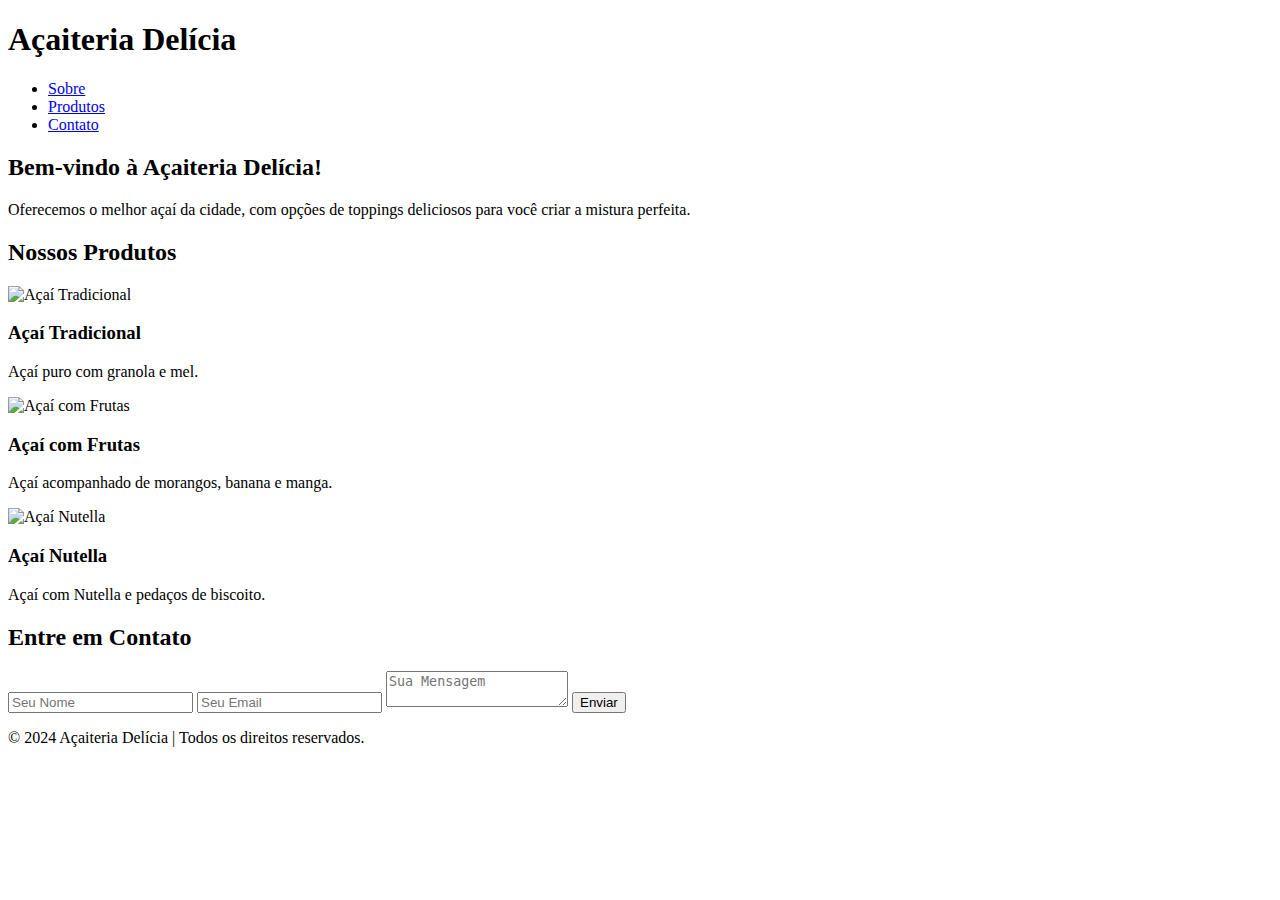
==== index_1.html @ e11157bc "tentativa_one" ====
<!DOCTYPE html>
<html lang="pt-br">
<head>
    <meta charset="UTF-8">
    <meta name="viewport" content="width=device-width, initial-scale=1.0">
    <meta http-equiv="X-UA-Compatible" content="ie=edge">
    <title>Açaiteria Delícia</title>
    <link rel="stylesheet" href="style_1.css">
</head>
<body>
    <!-- Cabeçalho -->
    <header>
        <div class="logo">
            <h1>Açaiteria Delícia</h1>
        </div>
        <nav>
            <ul>
                <li><a href="#sobre">Sobre</a></li>
                <li><a href="#produtos">Produtos</a></li>
                <li><a href="#contato">Contato</a></li>
            </ul>
        </nav>
    </header>

    <!-- Seção sobre -->
    <section id="sobre" class="sobre">
        <h2>Bem-vindo à Açaiteria Delícia!</h2>
        <p>Oferecemos o melhor açaí da cidade, com opções de toppings deliciosos para você criar a mistura perfeita.</p>
    </section>

    <!-- Seção Produtos -->
    <section id="produtos" class="produtos">
        <h2>Nossos Produtos</h2>
        <div class="card">
            <img src="https://via.placeholder.com/300" alt="Açaí Tradicional">
            <h3>Açaí Tradicional</h3>
            <p>Açaí puro com granola e mel.</p>
        </div>
        <div class="card">
            <img src="https://via.placeholder.com/300" alt="Açaí com Frutas">
            <h3>Açaí com Frutas</h3>
            <p>Açaí acompanhado de morangos, banana e manga.</p>
        </div>
        <div class="card">
            <img src="https://via.placeholder.com/300" alt="Açaí Nutella">
            <h3>Açaí Nutella</h3>
            <p>Açaí com Nutella e pedaços de biscoito.</p>
        </div>
    </section>

    <!-- Seção Contato -->
    <section id="contato" class="contato">
        <h2>Entre em Contato</h2>
        <form id="form-contato">
            <input type="text" id="nome" placeholder="Seu Nome" required>
            <input type="email" id="email" placeholder="Seu Email" required>
            <textarea id="mensagem" placeholder="Sua Mensagem" required></textarea>
            <button type="submit">Enviar</button>
        </form>
    </section>

    <!-- Rodapé -->
    <footer>
        <p>&copy; 2024 Açaiteria Delícia | Todos os direitos reservados.</p>
    </footer>

    <script src="script_1.js"></script>
</body>
</html>
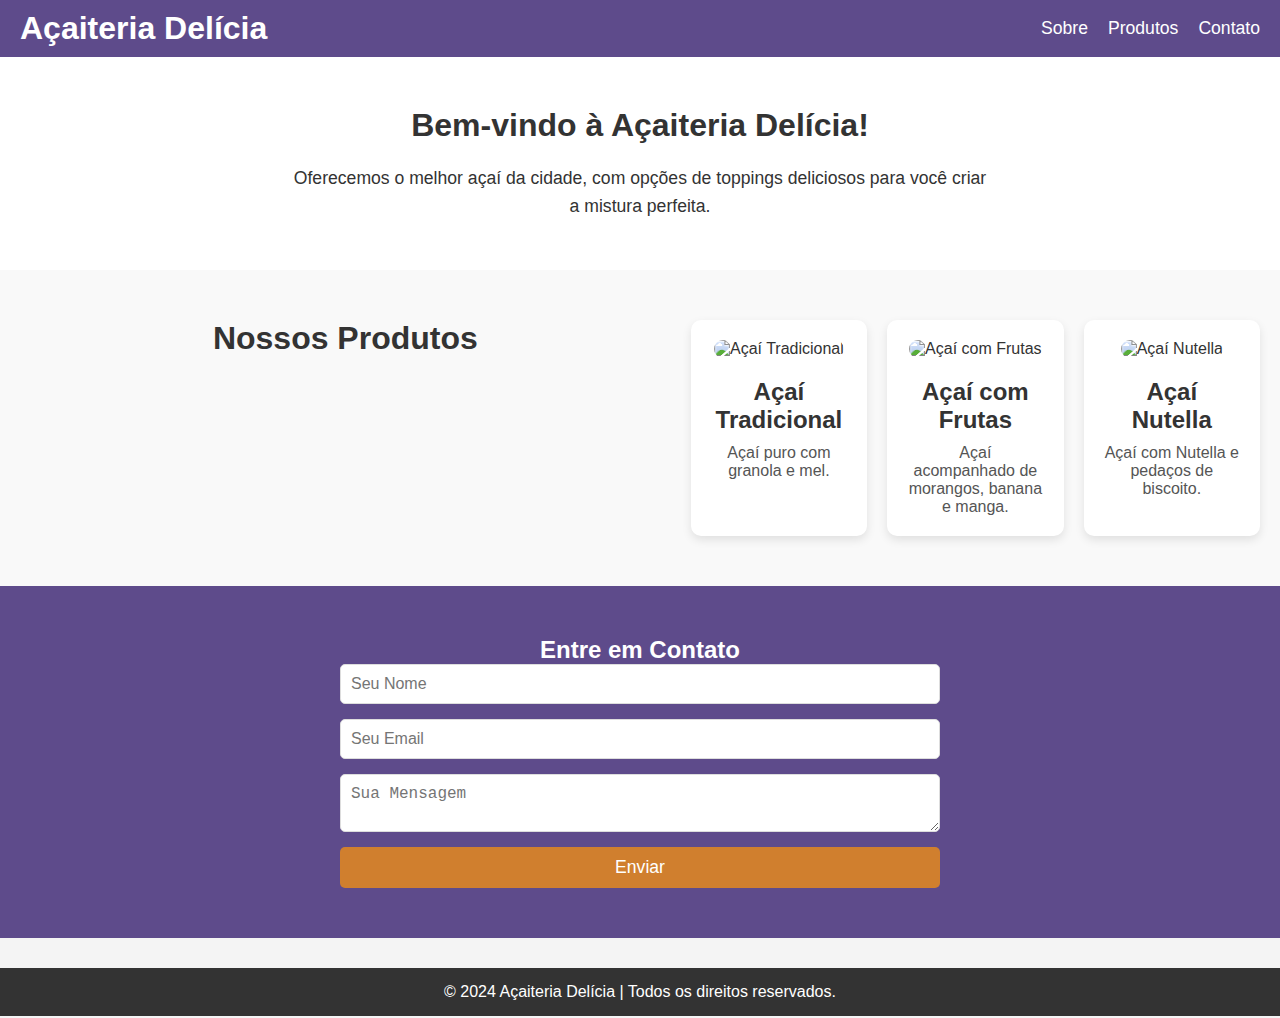
==== commit da0e8d4e: "." ====
--- a/index_1.html
+++ b/index_1.html
@@ -5,7 +5,7 @@
     <meta name="viewport" content="width=device-width, initial-scale=1.0">
     <meta http-equiv="X-UA-Compatible" content="ie=edge">
     <title>Açaiteria Delícia</title>
-    <link rel="stylesheet" href="style_1.css">
+    <link rel="stylesheet" href="css/style_1.css">
 </head>
 <body>
     <!-- Cabeçalho -->
@@ -64,6 +64,6 @@
         <p>&copy; 2024 Açaiteria Delícia | Todos os direitos reservados.</p>
     </footer>
 
-    <script src="script_1.js"></script>
+    <script src="js/script_1.js"></script>
 </body>
 </html>
--- a/css/style_1.css
+++ b/css/style_1.css
@@ -0,0 +1,172 @@
+/* Resetando estilos padrões */
+* {
+    margin: 0;
+    padding: 0;
+    box-sizing: border-box;
+}
+
+/* Corpo e fontes */
+body {
+    font-family: 'Arial', sans-serif;
+    background-color: #f4f4f4;
+    color: #333;
+}
+
+/* Cabeçalho */
+header {
+    background-color: #5e4b8b;
+    padding: 10px 20px;
+    display: flex;
+    justify-content: space-between;
+    align-items: center;
+    color: white;
+}
+
+header .logo h1 {
+    font-size: 2rem;
+}
+
+header nav ul {
+    list-style: none;
+    display: flex;
+}
+
+header nav ul li {
+    margin-left: 20px;
+}
+
+header nav ul li a {
+    text-decoration: none;
+    color: white;
+    font-size: 1.1rem;
+}
+
+header nav ul li a:hover {
+    text-decoration: underline;
+}
+
+/* Seção Sobre */
+.sobre {
+    padding: 50px 20px;
+    background-color: #fff;
+    text-align: center;
+}
+
+.sobre h2 {
+    font-size: 2rem;
+    margin-bottom: 20px;
+}
+
+.sobre p {
+    font-size: 1.1rem;
+    line-height: 1.6;
+    max-width: 700px;
+    margin: 0 auto;
+}
+
+/* Seção Produtos */
+.produtos {
+    display: flex;
+    justify-content: center;
+    gap: 20px;
+    padding: 50px 20px;
+    background-color: #f9f9f9;
+}
+
+.produtos h2 {
+    font-size: 2rem;
+    text-align: center;
+    width: 100%;
+    margin-bottom: 30px;
+}
+
+.card {
+    background-color: white;
+    padding: 20px;
+    border-radius: 10px;
+    text-align: center;
+    width: 300px;
+    box-shadow: 0 4px 10px rgba(0, 0, 0, 0.1);
+}
+
+.card img {
+    width: 100%;
+    height: auto;
+    border-radius: 10px;
+    margin-bottom: 20px;
+}
+
+.card h3 {
+    font-size: 1.5rem;
+    margin-bottom: 10px;
+}
+
+.card p {
+    font-size: 1rem;
+    color: #555;
+}
+
+/* Seção Contato */
+.contato {
+    background-color: #5e4b8b;
+    color: white;
+    padding: 50px 20px;
+    text-align: center;
+}
+
+.contato form {
+    display: flex;
+    flex-direction: column;
+    gap: 15px;
+    max-width: 600px;
+    margin: 0 auto;
+}
+
+.contato input, .contato textarea {
+    padding: 10px;
+    font-size: 1rem;
+    border-radius: 5px;
+    border: 1px solid #ddd;
+    width: 100%;
+}
+
+.contato button {
+    padding: 10px 20px;
+    font-size: 1.1rem;
+    background-color: #d07f2e;
+    color: white;
+    border: none;
+    border-radius: 5px;
+    cursor: pointer;
+}
+
+.contato button:hover {
+    background-color: #b26922;
+}
+
+/* Rodapé */
+footer {
+    background-color: #333;
+    color: white;
+    text-align: center;
+    padding: 15px;
+    margin-top: 30px;
+}
+
+/* Responsividade */
+@media (max-width: 768px) {
+    .produtos {
+        flex-direction: column;
+        align-items: center;
+    }
+
+    header nav ul {
+        flex-direction: column;
+        align-items: center;
+        margin-top: 10px;
+    }
+
+    header nav ul li {
+        margin: 10px 0;
+    }
+}
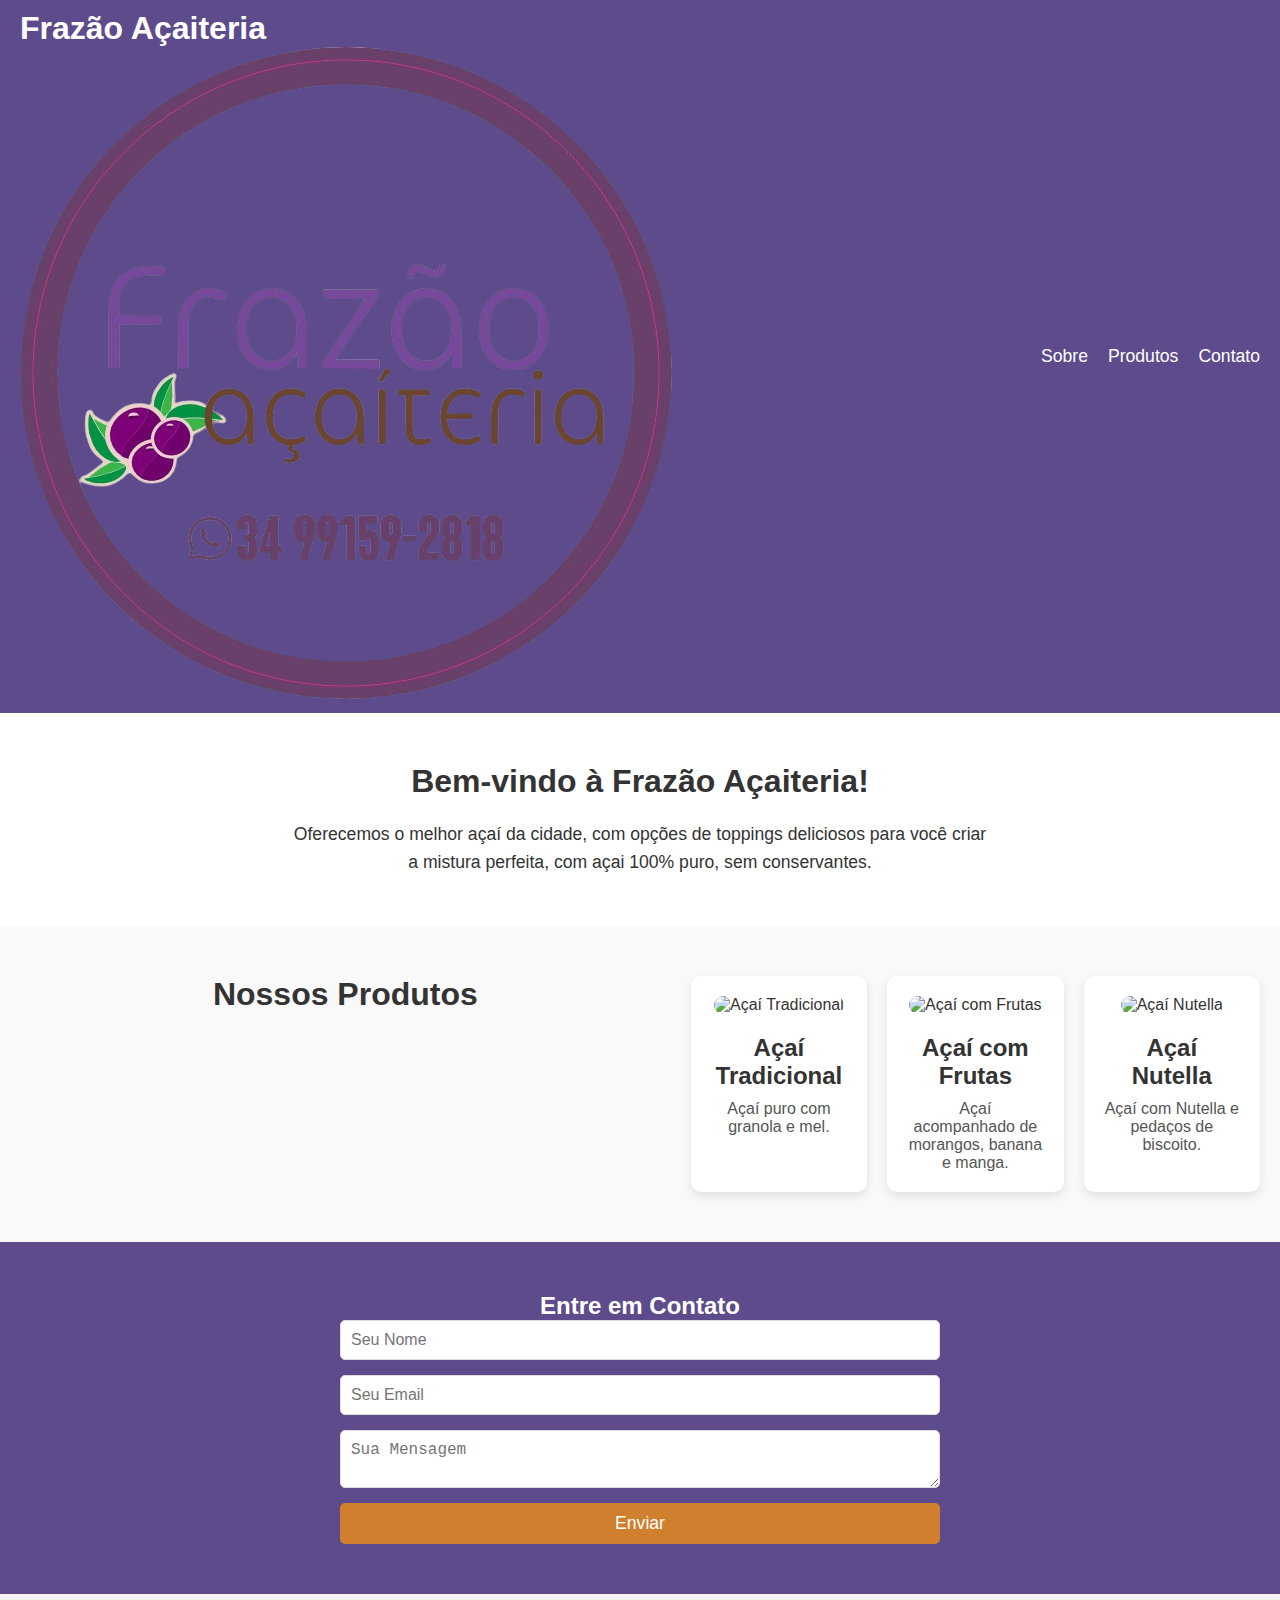
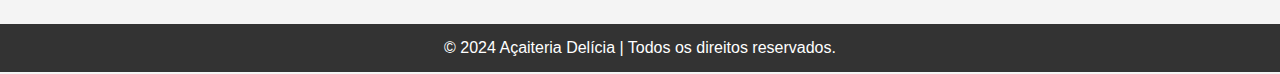
==== commit 8c6b924d: "up" ====
--- a/index_1.html
+++ b/index_1.html
@@ -4,14 +4,15 @@
     <meta charset="UTF-8">
     <meta name="viewport" content="width=device-width, initial-scale=1.0">
     <meta http-equiv="X-UA-Compatible" content="ie=edge">
-    <title>Açaiteria Delícia</title>
+    <title>Frazão Açaiteria</title>
     <link rel="stylesheet" href="css/style_1.css">
 </head>
 <body>
     <!-- Cabeçalho -->
     <header>
         <div class="logo">
-            <h1>Açaiteria Delícia</h1>
+            <h1>Frazão Açaiteria</h1>
+            <img src="img/e2b0fdc6-7df9-4eaa-b51e-84e45c565504.png" class="img-logo">
         </div>
         <nav>
             <ul>
@@ -24,8 +25,8 @@
 
     <!-- Seção sobre -->
     <section id="sobre" class="sobre">
-        <h2>Bem-vindo à Açaiteria Delícia!</h2>
-        <p>Oferecemos o melhor açaí da cidade, com opções de toppings deliciosos para você criar a mistura perfeita.</p>
+        <h2>Bem-vindo à Frazão Açaiteria!</h2>
+        <p>Oferecemos o melhor açaí da cidade, com opções de toppings deliciosos para você criar a mistura perfeita, com açai 100% puro, sem conservantes.</p>
     </section>
 
     <!-- Seção Produtos -->
--- a/css/style_1.css
+++ b/css/style_1.css
@@ -20,6 +20,10 @@
     justify-content: space-between;
     align-items: center;
     color: white;
+}
+
+.img-logo {
+    
 }
 
 header .logo h1 {
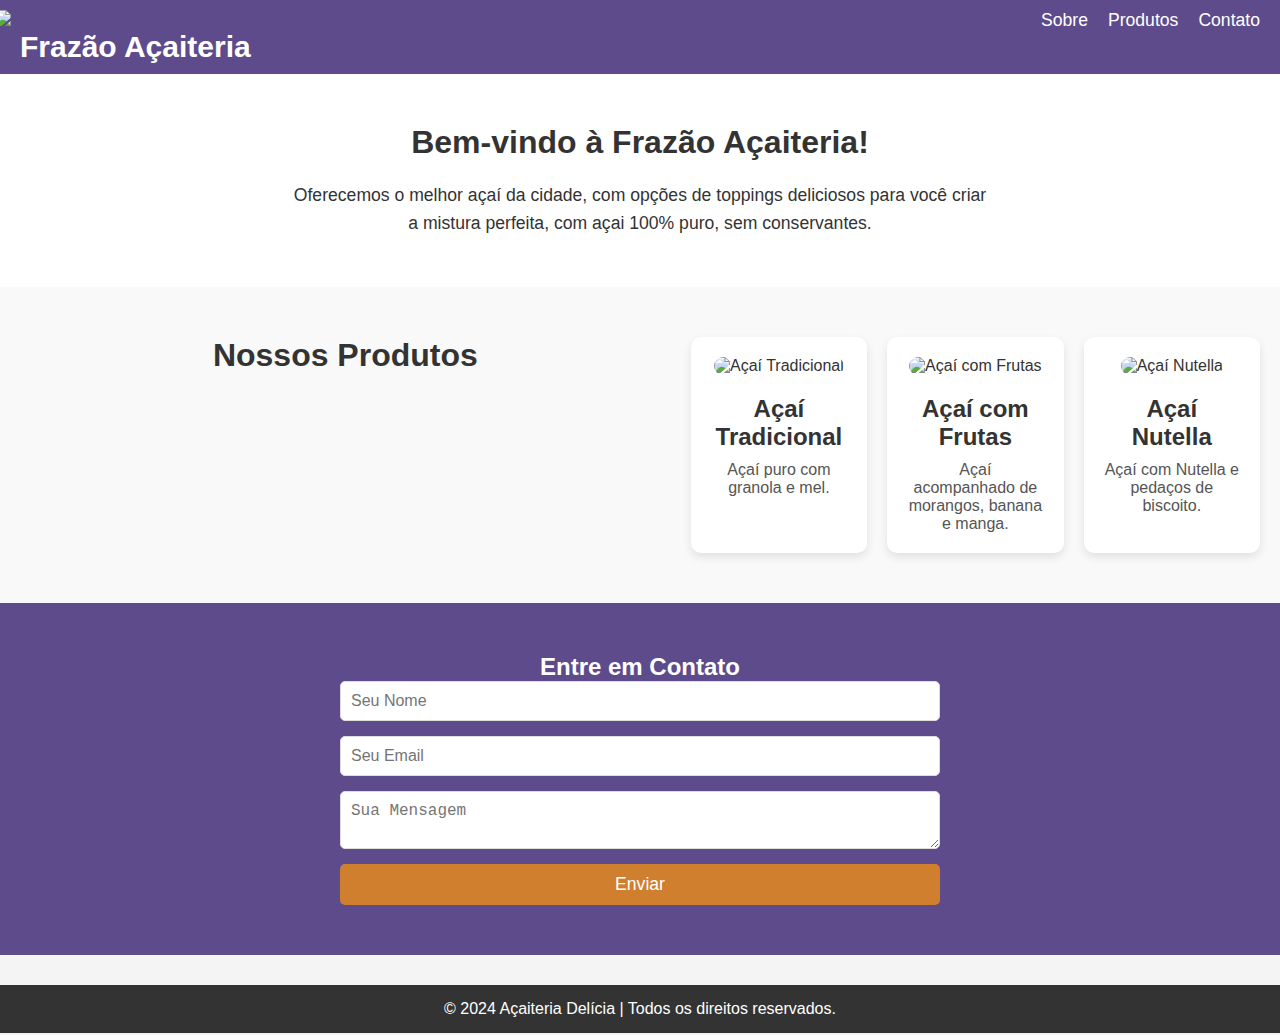
==== commit b523aa44: "up" ====
--- a/index_1.html
+++ b/index_1.html
@@ -5,20 +5,26 @@
     <meta name="viewport" content="width=device-width, initial-scale=1.0">
     <meta http-equiv="X-UA-Compatible" content="ie=edge">
     <title>Frazão Açaiteria</title>
-    <link rel="stylesheet" href="css/style_1.css">
+    <link rel="stylesheet" href="css/style.css">
 </head>
 <body>
     <!-- Cabeçalho -->
     <header>
         <div class="logo">
-            <h1>Frazão Açaiteria</h1>
-            <img src="img/e2b0fdc6-7df9-4eaa-b51e-84e45c565504.png" class="img-logo">
+            <img src="img/logo.jpg" class="img-logo">
+            <h1 class="title">Frazão Açaiteria</h1>
         </div>
         <nav>
             <ul>
-                <li><a href="#sobre">Sobre</a></li>
-                <li><a href="#produtos">Produtos</a></li>
-                <li><a href="#contato">Contato</a></li>
+                <li>
+                    <a href="#sobre">Sobre</a>
+                </li>
+                <li>
+                    <a href="#produtos">Produtos</a>
+                </li>
+                <li>
+                    <a href="#contato">Contato</a>
+                </li>
             </ul>
         </nav>
     </header>
--- a/css/style.css
+++ b/css/style.css
@@ -0,0 +1,179 @@
+/* Resetando estilos padrões */
+* {
+    margin: 0;
+    padding: 0;
+    box-sizing: border-box;
+}
+
+/* Corpo e fontes */
+body {
+    font-family: 'Arial', sans-serif;
+    background-color: #f4f4f4;
+    color: #333;
+}
+
+/* Cabeçalho */
+header {
+    background-color: #5e4b8b;
+    padding: 10px 20px;
+    display: flex;
+    justify-content: space-between;
+}
+
+.img-logo {
+    width: 100px;
+    /*altura*/
+    margin-top: 0px;
+    margin-left: -25px;
+}
+
+.title {
+    font-size: 30px;
+    color: white;
+    bottom: 20px;
+}
+
+header nav ul {
+    list-style: none;
+    display: flex;
+}
+
+header nav ul li {
+    margin-left: 20px;
+}
+
+header nav ul li a {
+    text-decoration: none;
+    color: white;
+    font-size: 1.1rem;
+}
+
+header nav ul li a:hover {
+    text-decoration: underline;
+}
+
+/* Seção Sobre */
+.sobre {
+    padding: 50px 20px;
+    background-color: #fff;
+    text-align: center;
+}
+
+.sobre h2 {
+    font-size: 2rem;
+    margin-bottom: 20px;
+}
+
+.sobre p {
+    font-size: 1.1rem;
+    line-height: 1.6;
+    max-width: 700px;
+    margin: 0 auto;
+}
+
+/* Seção Produtos */
+.produtos {
+    display: flex;
+    justify-content: center;
+    gap: 20px;
+    padding: 50px 20px;
+    background-color: #f9f9f9;
+}
+
+.produtos h2 {
+    font-size: 2rem;
+    text-align: center;
+    width: 100%;
+    margin-bottom: 30px;
+}
+
+.card {
+    background-color: white;
+    padding: 20px;
+    border-radius: 10px;
+    text-align: center;
+    width: 300px;
+    box-shadow: 0 4px 10px rgba(0, 0, 0, 0.1);
+}
+
+.card img {
+    width: 100%;
+    height: auto;
+    border-radius: 10px;
+    margin-bottom: 20px;
+}
+
+.card h3 {
+    font-size: 1.5rem;
+    margin-bottom: 10px;
+}
+
+.card p {
+    font-size: 1rem;
+    color: #555;
+}
+
+/* Seção Contato */
+.contato {
+    background-color: #5e4b8b;
+    color: white;
+    padding: 50px 20px;
+    text-align: center;
+}
+
+.contato form {
+    display: flex;
+    flex-direction: column;
+    gap: 15px;
+    max-width: 600px;
+    margin: 0 auto;
+}
+
+.contato input, .contato textarea {
+    padding: 10px;
+    font-size: 1rem;
+    border-radius: 5px;
+    border: 1px solid #ddd;
+    width: 100%;
+}
+
+.contato button {
+    padding: 10px 20px;
+    font-size: 1.1rem;
+    background-color: #d07f2e;
+    color: white;
+    border: none;
+    border-radius: 5px;
+    cursor: pointer;
+}
+
+.contato button:hover {
+    background-color: #b26922;
+}
+
+/* Rodapé */
+footer {
+    background-color: #333;
+    color: white;
+    text-align: center;
+    padding: 15px;
+    margin-top: 30px;
+}
+
+/* Responsividade */
+@media (max-width: 768px) {
+    .produtos {
+        flex-direction: column;
+        align-items: center;
+    }
+
+    header nav ul {
+        flex-direction: column;
+        align-items: center;
+        margin-top: 10px;
+    }
+
+    header nav ul li {
+        margin: 10px 0;
+    }
+}
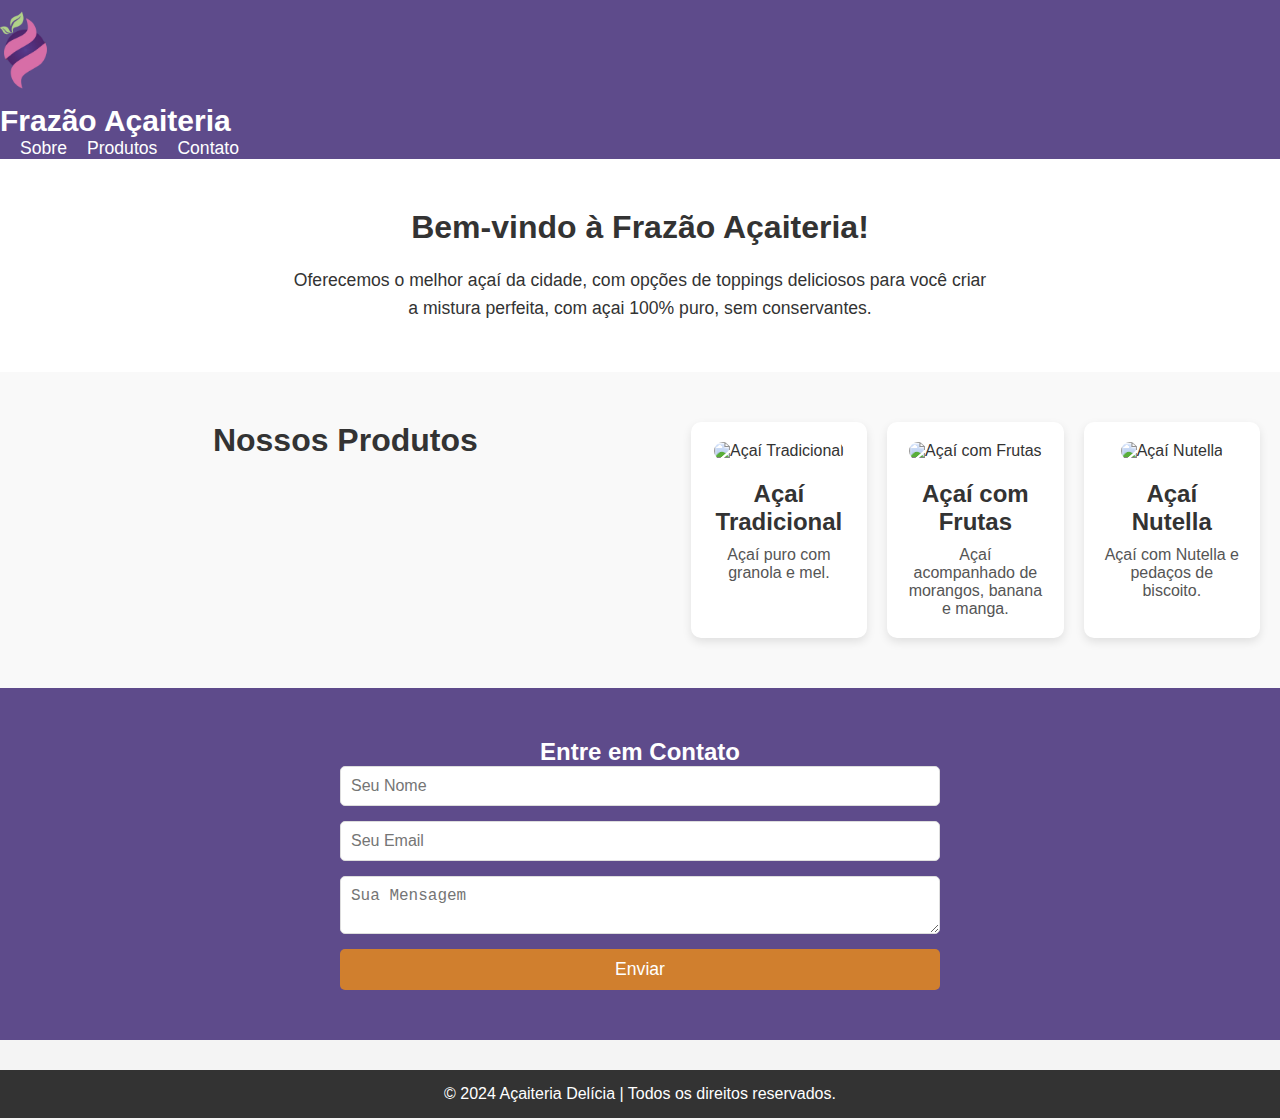
==== commit 8d3307dd: "up" ====
--- a/index_1.html
+++ b/index_1.html
@@ -9,9 +9,9 @@
 </head>
 <body>
     <!-- Cabeçalho -->
-    <header>
+    <header class="cima">
         <div class="logo">
-            <img src="img/logo.jpg" class="img-logo">
+            <img src="img/logo.png" class="img-logo">
             <h1 class="title">Frazão Açaiteria</h1>
         </div>
         <nav>
--- a/css/style.css
+++ b/css/style.css
@@ -15,9 +15,7 @@
 /* Cabeçalho */
 header {
     background-color: #5e4b8b;
-    padding: 10px 20px;
-    display: flex;
-    justify-content: space-between;
+
 }
 
 .img-logo {
@@ -28,9 +26,10 @@
 }
 
 .title {
+    right: 50px;
     font-size: 30px;
     color: white;
-    bottom: 20px;
+    bottom: 50px;
 }
 
 header nav ul {
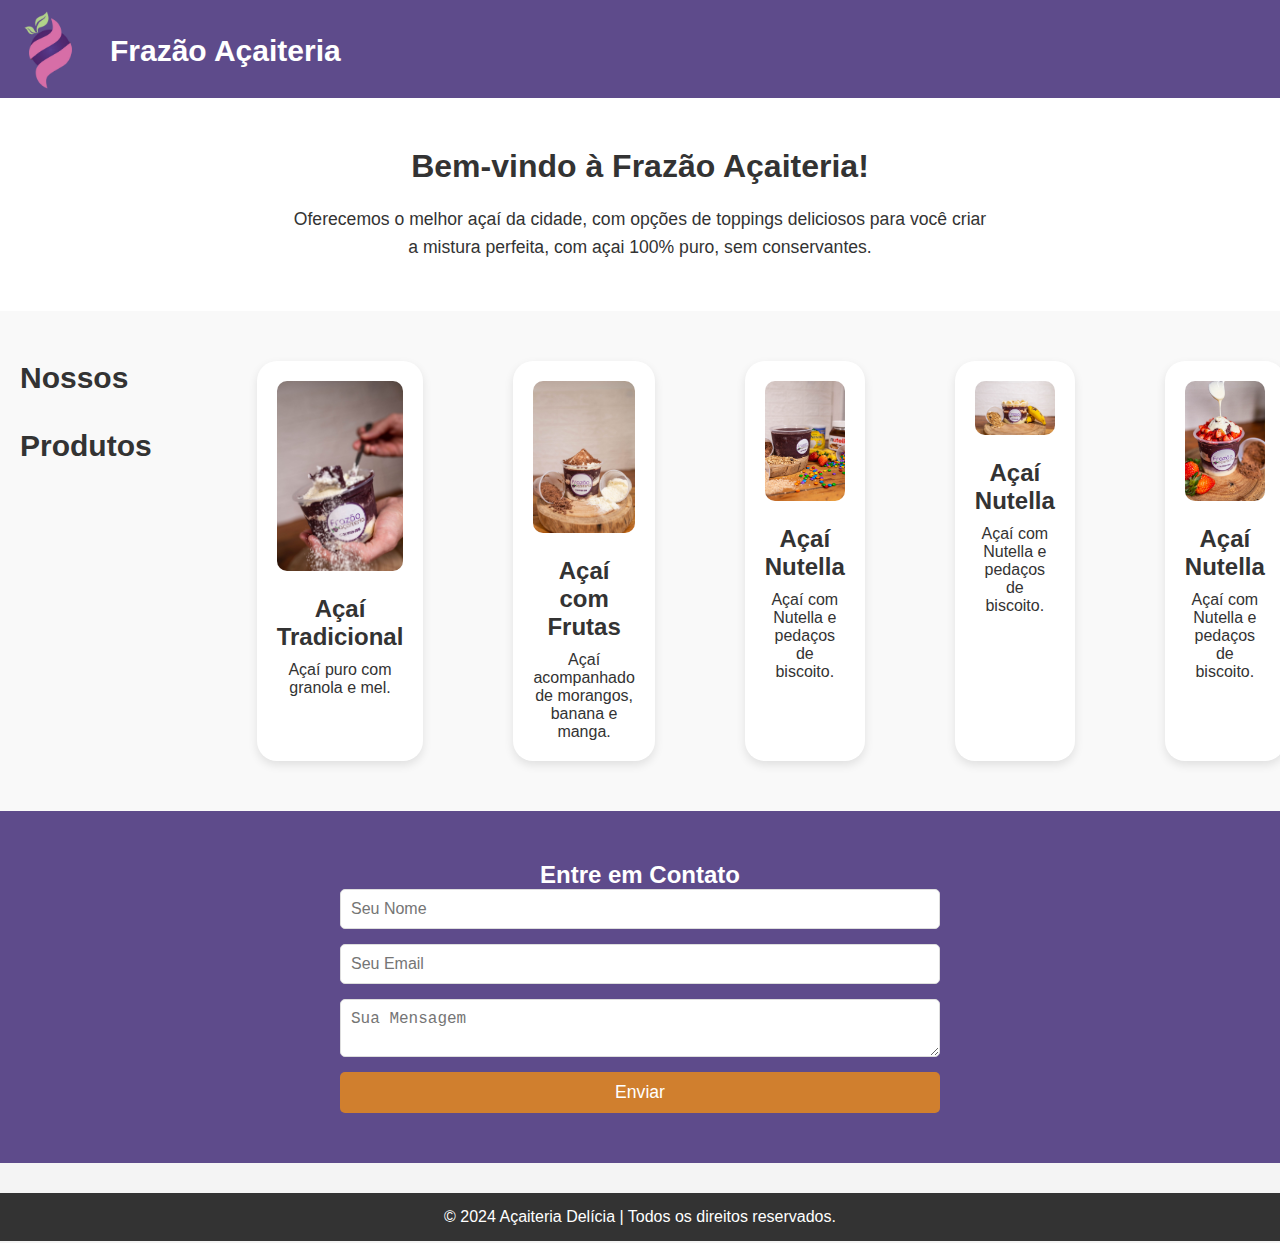
==== commit 186d75df: "up" ====
--- a/index_1.html
+++ b/index_1.html
@@ -9,7 +9,7 @@
 </head>
 <body>
     <!-- Cabeçalho -->
-    <header class="cima">
+    <header class="cabeçalho">
         <div class="logo">
             <img src="img/logo.png" class="img-logo">
             <h1 class="title">Frazão Açaiteria</h1>
@@ -37,19 +37,39 @@
 
     <!-- Seção Produtos -->
     <section id="produtos" class="produtos">
-        <h2>Nossos Produtos</h2>
+        <h2>Nossos<br><br>Produtos</h2>
         <div class="card">
-            <img src="https://via.placeholder.com/300" alt="Açaí Tradicional">
+            <img src="img/IMG-20250106-WA0028.jpg" alt="Açaí Tradicional">
             <h3>Açaí Tradicional</h3>
             <p>Açaí puro com granola e mel.</p>
         </div>
-        <div class="card">
-            <img src="https://via.placeholder.com/300" alt="Açaí com Frutas">
+        <div class="card-1">
+            <img src="img/IMG-20250106-WA0029.jpg" alt="Açaí com Frutas">
             <h3>Açaí com Frutas</h3>
             <p>Açaí acompanhado de morangos, banana e manga.</p>
         </div>
-        <div class="card">
-            <img src="https://via.placeholder.com/300" alt="Açaí Nutella">
+        <div class="card-2">
+            <img src="img/IMG-20250106-WA0030.jpg" alt="Açaí Nutella">
+            <h3>Açaí Nutella</h3>
+            <p>Açaí com Nutella e pedaços de biscoito.</p>
+        </div>
+        <div class="card-3">
+            <img src="img/IMG-20250106-WA0031.jpg" alt="Açaí Nutella">
+            <h3>Açaí Nutella</h3>
+            <p>Açaí com Nutella e pedaços de biscoito.</p>
+        </div>
+        <div class="card-4">
+            <img src="img/IMG-20250106-WA0032.jpg" alt="Açaí Nutella">
+            <h3>Açaí Nutella</h3>
+            <p>Açaí com Nutella e pedaços de biscoito.</p>
+        </div>
+        <div class="card-5">
+            <img src="img/IMG-20250106-WA0033.jpg" alt="Açaí Nutella">
+            <h3>Açaí Nutella</h3>
+            <p>Açaí com Nutella e pedaços de biscoito.</p>
+        </div>
+        <div class="card-6">
+            <img src="img/IMG-20250106-WA0034.jpg" alt="Açaí Nutella">
             <h3>Açaí Nutella</h3>
             <p>Açaí com Nutella e pedaços de biscoito.</p>
         </div>
--- a/css/style.css
+++ b/css/style.css
@@ -13,42 +13,46 @@
 }
 
 /* Cabeçalho */
-header {
+.cabeçalho {
     background-color: #5e4b8b;
-
+    padding-bottom: 30px;
 }
 
 .img-logo {
     width: 100px;
     /*altura*/
     margin-top: 0px;
-    margin-left: -25px;
+    margin-left: 0px;
 }
 
 .title {
-    right: 50px;
     font-size: 30px;
     color: white;
-    bottom: 50px;
+    margin-left: 110px;
+    margin-top: -70px;
 }
 
 header nav ul {
     list-style: none;
     display: flex;
+    margin-left: 1300px;
 }
 
 header nav ul li {
     margin-left: 20px;
+    margin-top: -30px;
 }
 
 header nav ul li a {
     text-decoration: none;
     color: white;
-    font-size: 1.1rem;
+    font-size: 25px;
+    
 }
 
 header nav ul li a:hover {
     text-decoration: underline;
+    margin-top: 20px;
 }
 
 /* Seção Sobre */
@@ -73,27 +77,87 @@
 /* Seção Produtos */
 .produtos {
     display: flex;
-    justify-content: center;
     gap: 20px;
     padding: 50px 20px;
     background-color: #f9f9f9;
 }
 
 .produtos h2 {
-    font-size: 2rem;
-    text-align: center;
-    width: 100%;
-    margin-bottom: 30px;
+    font-size: 30px;
+    width: 200%;
+    margin-bottom: 100px;
 }
 
 .card {
     background-color: white;
     padding: 20px;
-    border-radius: 10px;
-    text-align: center;
-    width: 300px;
-    box-shadow: 0 4px 10px rgba(0, 0, 0, 0.1);
-}
+    border-radius: 20px;
+    text-align: center;
+    width: ;
+    box-shadow: 0 4px 10px rgba(0, 0, 0, 0.1);
+    margin-left: 85px;
+}
+
+.card-1 {
+    background-color: white;
+    padding: 20px;
+    border-radius: 20px;
+    text-align: center;
+    width: auto;
+    box-shadow: 0 4px 10px rgba(0, 0, 0, 0.1);
+    margin-left: 70px;
+}
+
+.card-2 {
+    background-color: white;
+    padding: 20px;
+    border-radius: 20px;
+    text-align: center;
+    width: auto;
+    box-shadow: 0 4px 10px rgba(0, 0, 0, 0.1);
+    margin-left: 70px;
+}
+
+.card-3 {
+    background-color: white;
+    padding: 20px;
+    border-radius: 20px;
+    text-align: center;
+    width: auto;
+    box-shadow: 0 4px 10px rgba(0, 0, 0, 0.1);
+    margin-left: 70px;
+}
+
+.card-4 {
+    background-color: white;
+    padding: 20px;
+    border-radius: 20px;
+    text-align: center;
+    width: auto;
+    box-shadow: 0 4px 10px rgba(0, 0, 0, 0.1);
+    margin-left: 70px;
+}
+
+.card-5 {
+    background-color: white;
+    padding: 20px;
+    border-radius: 20px;
+    text-align: center;
+    width: auto;
+    box-shadow: 0 4px 10px rgba(0, 0, 0, 0.1);
+    margin-left: 70px;
+}
+
+.card-6 {
+    background-color: white;
+    padding: 20px;
+    border-radius: 20px;
+    text-align: center;
+    width: auto;
+    box-shadow: 0 4px 10px rgba(0, 0, 0, 0.1);
+    margin-left: 70px;
+}
+
 
 .card img {
     width: 100%;
@@ -102,14 +166,82 @@
     margin-bottom: 20px;
 }
 
+.card-1 img {
+    width: 100%;
+    height: auto;
+    border-radius: 10px;
+    margin-bottom: 20px;
+}
+
+.card-2 img {
+    width: 100%;
+    height: auto;
+    border-radius: 10px;
+    margin-bottom: 20px;
+}
+
+.card-3 img {
+    width: 100%;
+    height: auto;
+    border-radius: 10px;
+    margin-bottom: 20px;
+}
+
+.card-4 img {
+    width: 100%;
+    height: auto;
+    border-radius: 10px;
+    margin-bottom: 20px;
+}
+
+.card-5 img {
+    width: 100%;
+    height: auto;
+    border-radius: 10px;
+    margin-bottom: 20px;
+}
+
+.card-6 img {
+    width: 100%;
+    height: auto;
+    border-radius: 10px;
+    margin-bottom: 20px;
+}
+
+
 .card h3 {
     font-size: 1.5rem;
     margin-bottom: 10px;
 }
 
-.card p {
-    font-size: 1rem;
-    color: #555;
+.card-1 h3 {
+    font-size: 1.5rem;
+    margin-bottom: 10px;
+}
+
+.card-2 h3 {
+    font-size: 1.5rem;
+    margin-bottom: 10px;
+}
+
+.card-3 h3 {
+    font-size: 1.5rem;
+    margin-bottom: 10px;
+}
+
+.card-4 h3 {
+    font-size: 1.5rem;
+    margin-bottom: 10px;
+}
+
+.card-5 h3 {
+    font-size: 1.5rem;
+    margin-bottom: 10px;
+}
+
+.card-6 h3 {
+    font-size: 1.5rem;
+    margin-bottom: 10px;
 }
 
 /* Seção Contato */
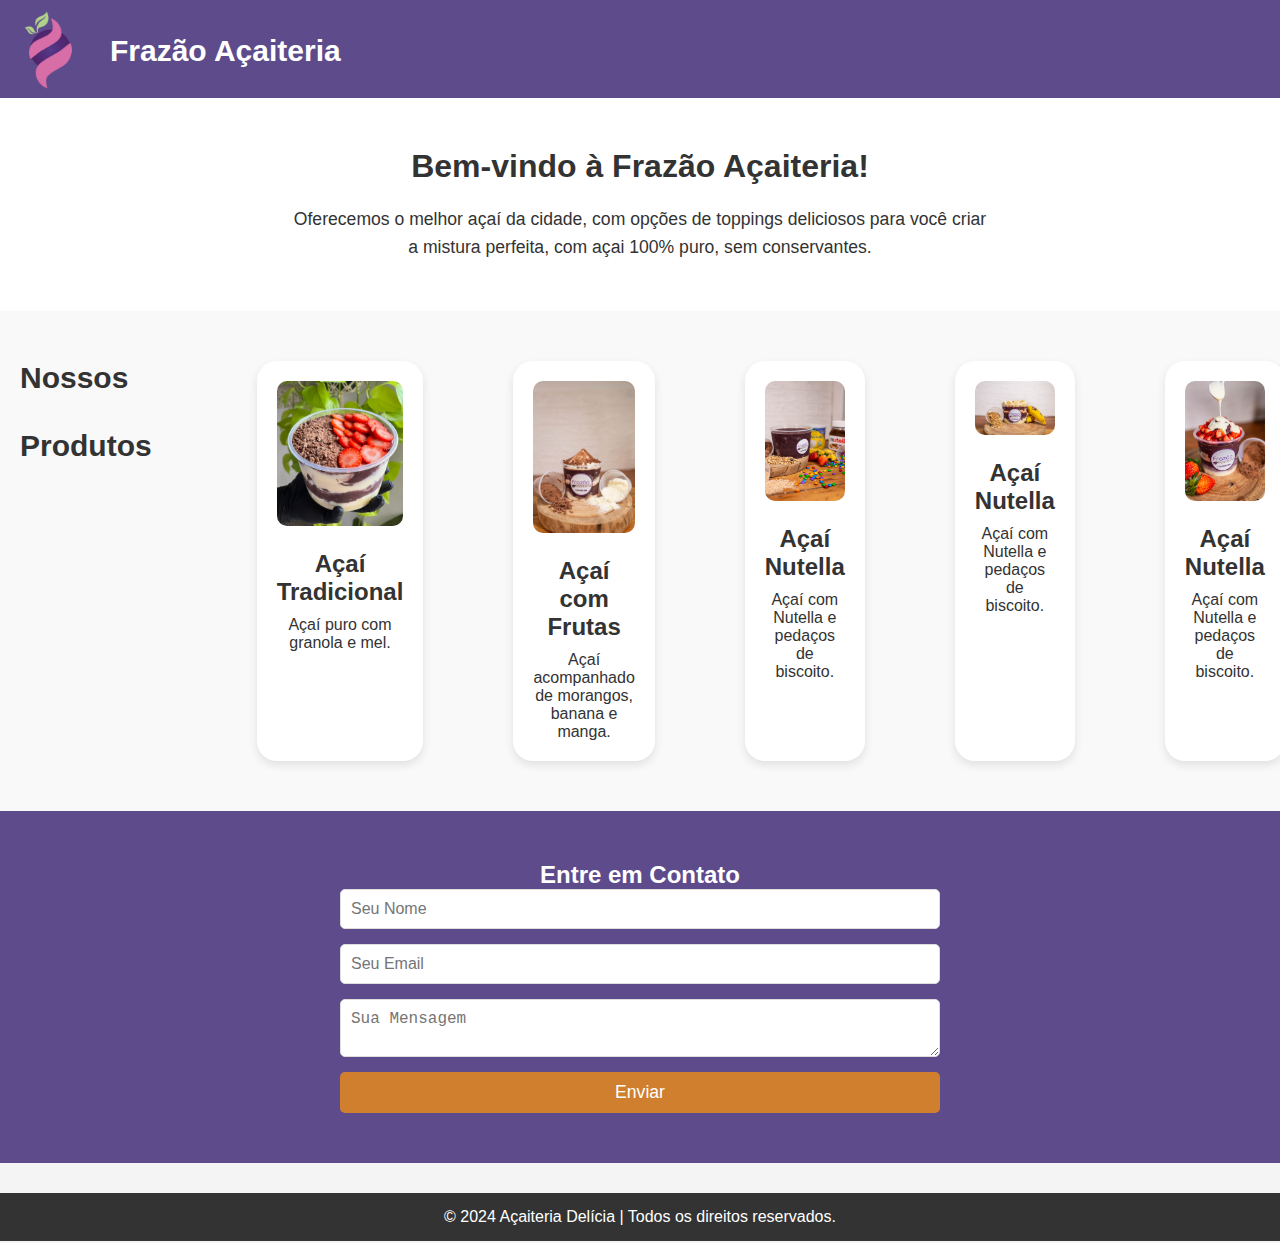
==== commit 3a6ab753: "up" ====
--- a/index_1.html
+++ b/index_1.html
@@ -39,7 +39,7 @@
     <section id="produtos" class="produtos">
         <h2>Nossos<br><br>Produtos</h2>
         <div class="card">
-            <img src="img/IMG-20250106-WA0028.jpg" alt="Açaí Tradicional">
+            <img src="img/teste.jpg" alt="Açaí Tradicional">
             <h3>Açaí Tradicional</h3>
             <p>Açaí puro com granola e mel.</p>
         </div>
--- a/css/style.css
+++ b/css/style.css
@@ -93,7 +93,7 @@
     padding: 20px;
     border-radius: 20px;
     text-align: center;
-    width: ;
+    width: auto;
     box-shadow: 0 4px 10px rgba(0, 0, 0, 0.1);
     margin-left: 85px;
 }
